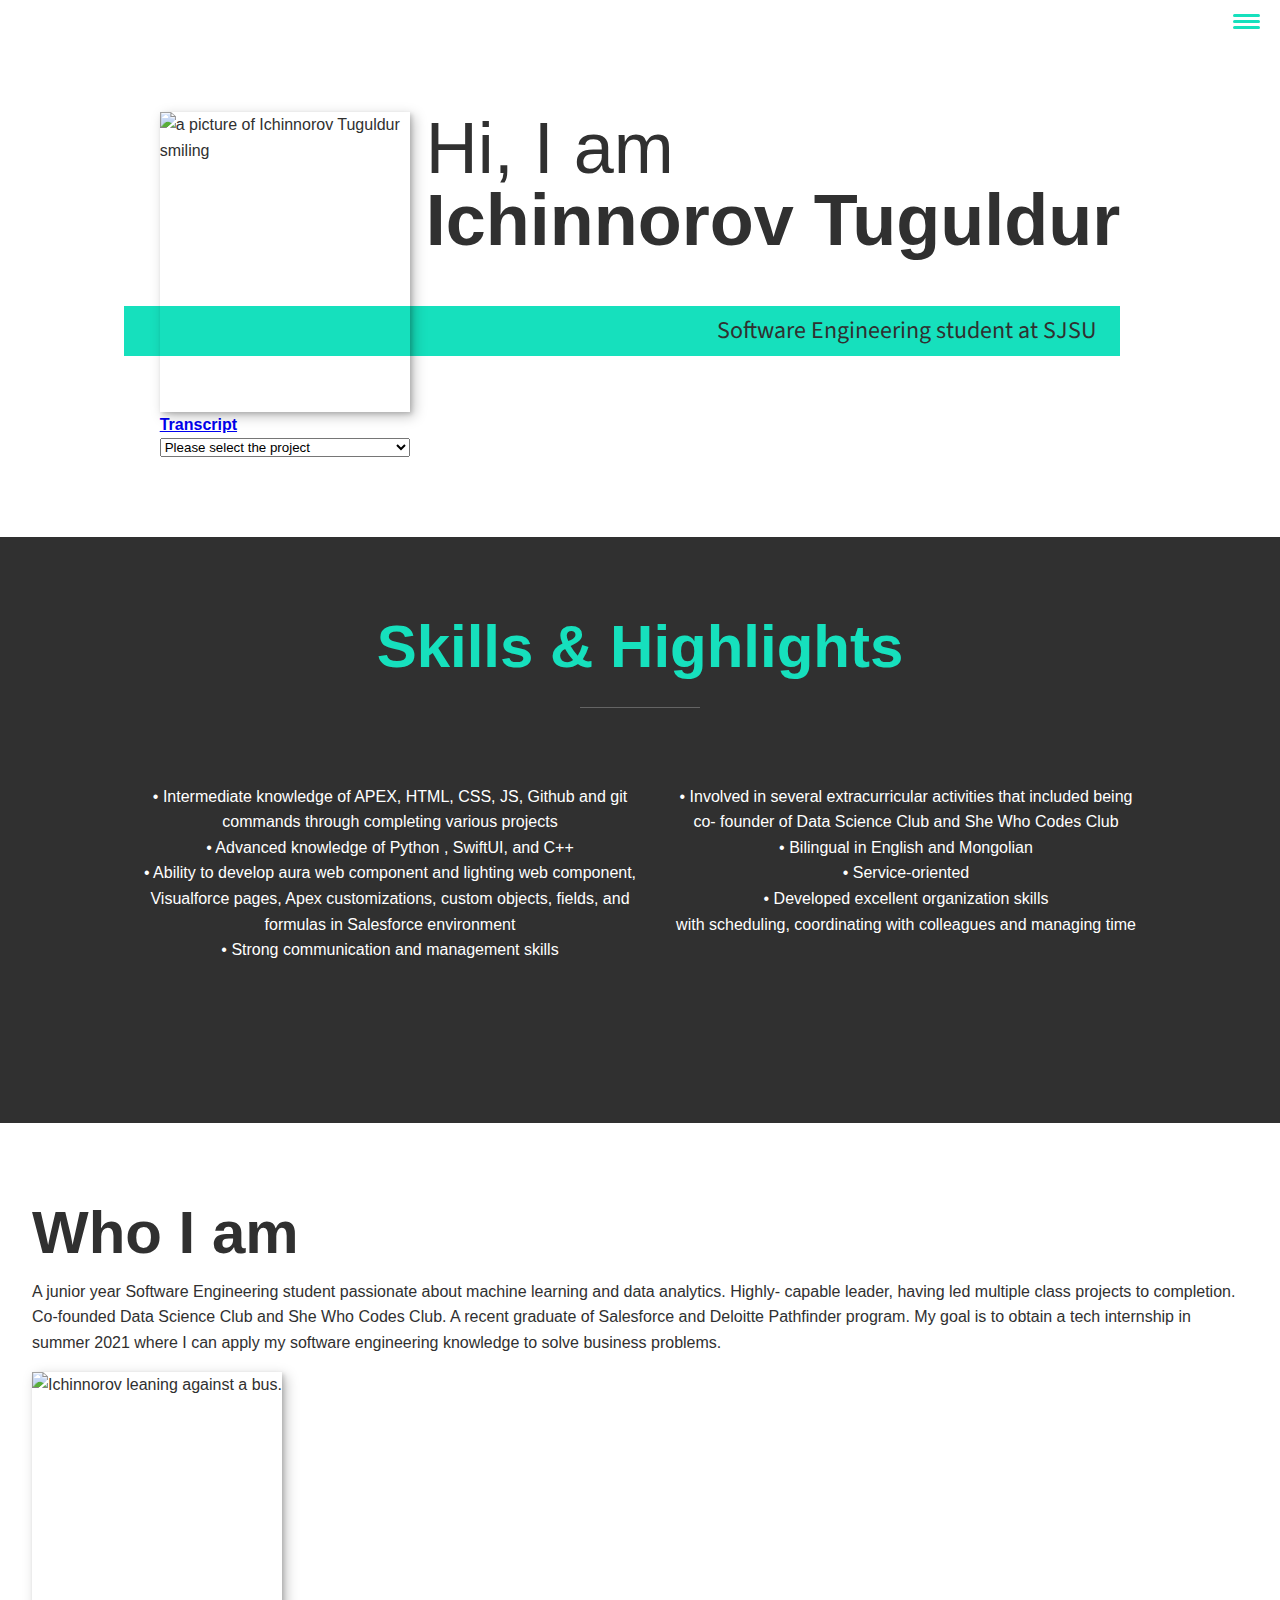
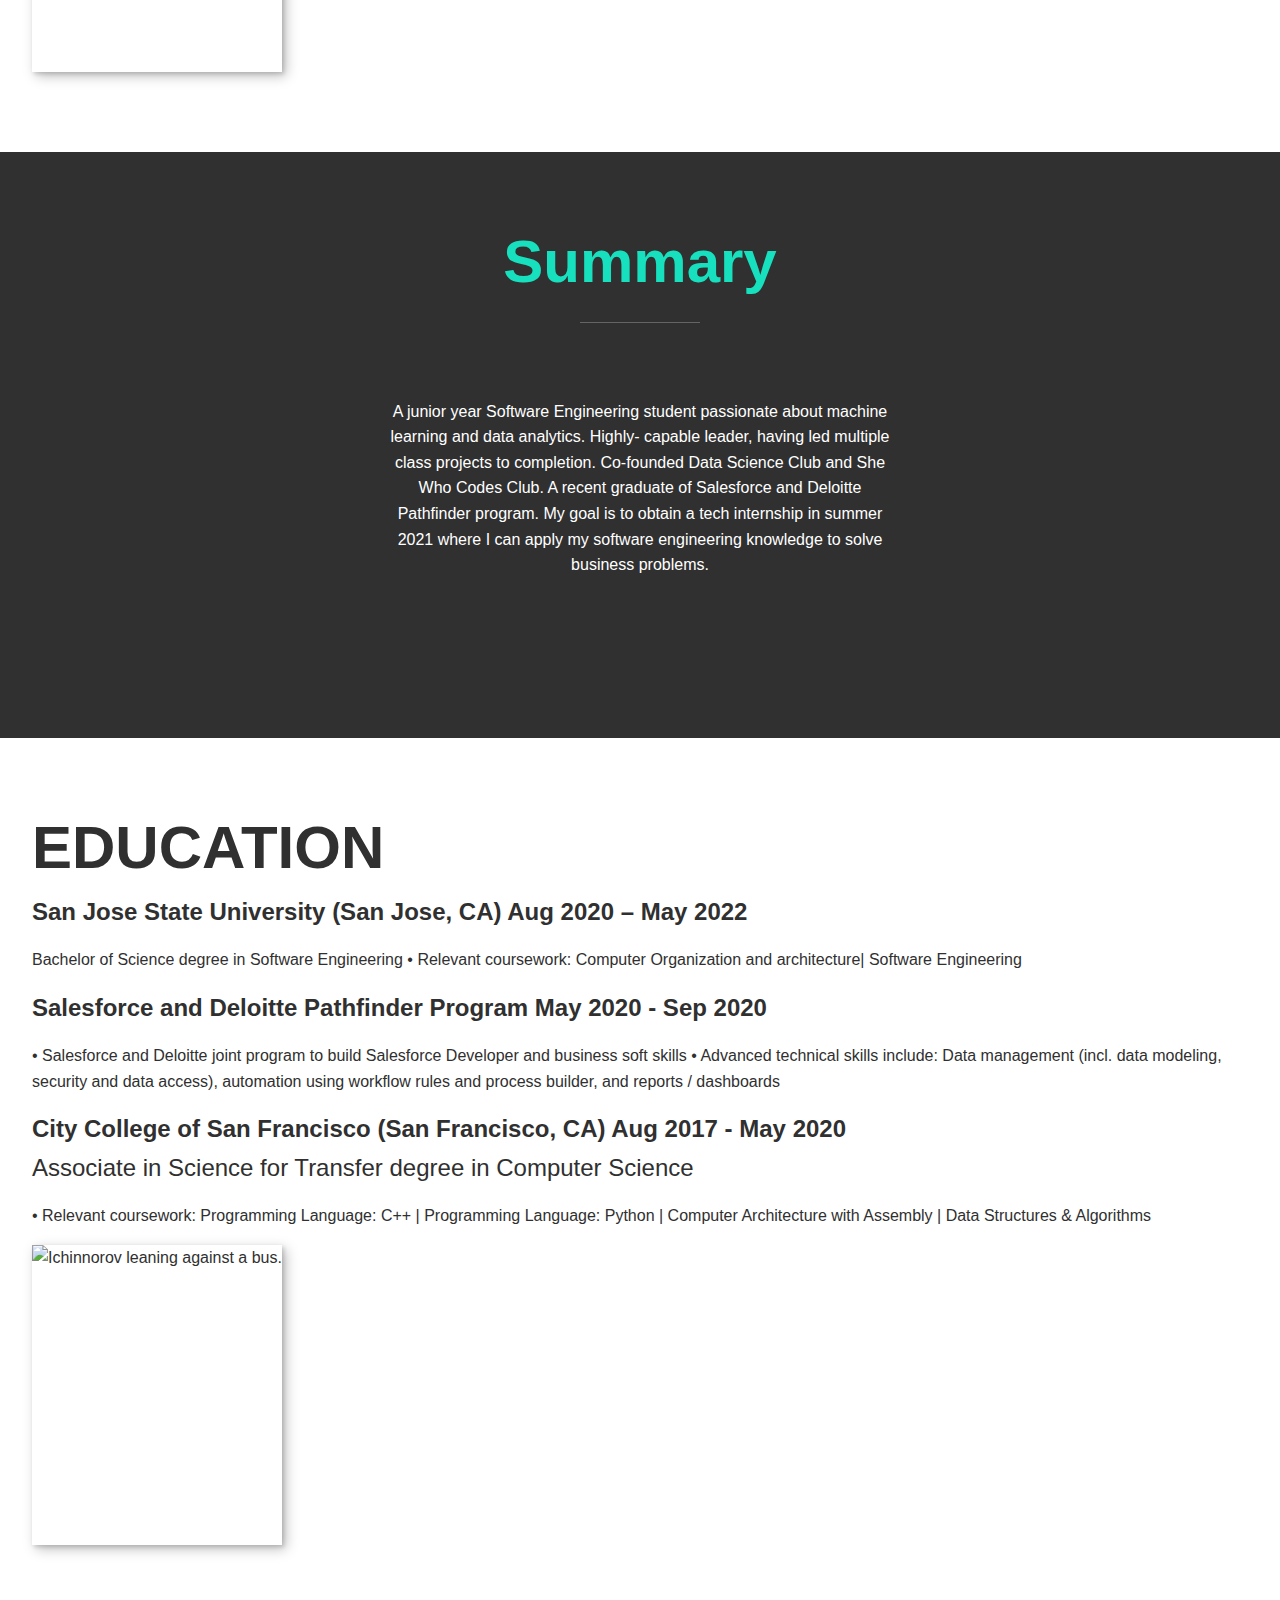
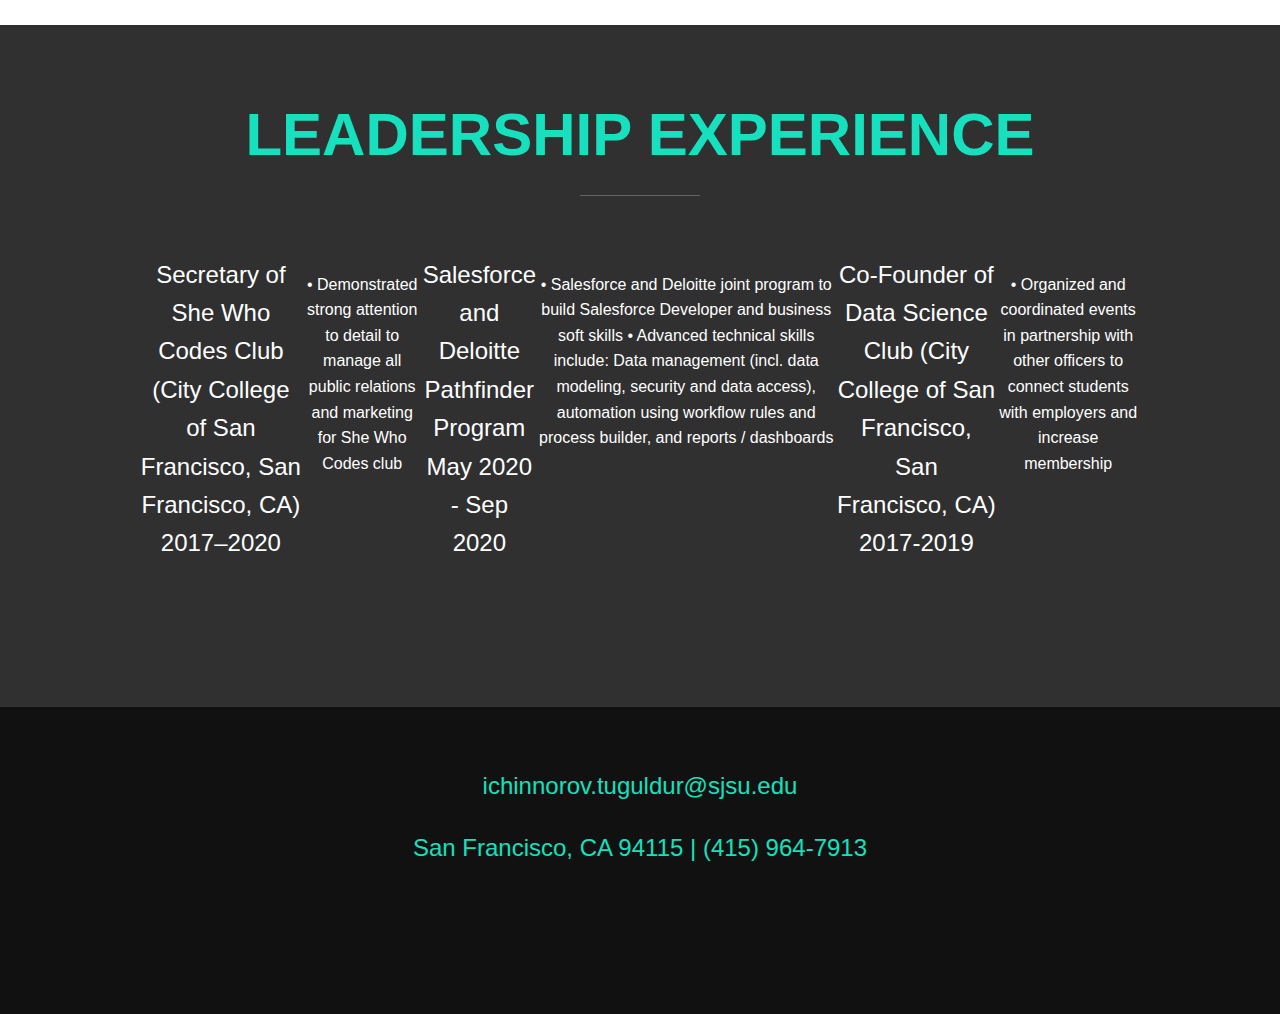
==== index.html @ 27211cdb "Rename Resume.html to index.html" ====
<!DOCTYPE html>
<html lang="en">
  <head>
    <meta charset="UTF-8">
    <meta name="viewport" content="width=device-width, initial-scale=1.0">
    <title>Ichinnorov Portfolio Website</title>
    <link rel="stylesheet"
    href="https://cdnjs.cloudflare.com/ajax/libs/normalize/7.0.0/normalize.min.css">
    <link rel="stylesheet"
    href="https://cdnjs.cloudflare.com/ajax/libs/font-awesome/5.11.2/css/all.css"
    integrity="sha256-46qynGAkLSFpVbEBog43gvNhfrOj+BmwXdxFgVK/Kvc=" crossorigin="anonymous" />

    <!-- Update these with your own fonts -->
    <link href="https://fonts.googleapis.com/css2?family=Source+Sans+Pro:wght@900&family=Space+Mono&display=swap"
        rel="stylesheet">
    <link rel="stylesheet" href="css/style.css"/>

  </head>
  <body>
    <header>
      <div class="logo">
        <!-- <img src="Ichinnorov1.png" alt=""> -->
      </div>
      <button class="nav-toggle" aria-label="toggle navigation">
        <span class="hamburger"> </span>
      </button>
      <nav class="nav">
        <ul class="nav__list">
          <li class="nav__item"><a href="#home" class="nav__link">Home</a></li>
          <li class="nav__item"><a href="#services" class="nav__link">My Services</a></li>
          <li class="nav__item"><a href="#about" class="nav__link">About me</a></li>
          <li class="nav__item"><a href="#work" class="nav__link">My Work</a></li>
        </ul>
      </nav>
    </header>

    <!-- Introduction ----------->
    <section class = "intro" id= "home">
      <h1 class="section__title section__title--intro">
        Hi, I am <strong>Ichinnorov Tuguldur</strong>
      </h1>
      <p class="section__subtitle section__subtitle--intro"> Software Engineering student at SJSU</p>
      <img src="Ichinnorov1.png" width ="250" height="300" alt="a picture of Ichinnorov Tuguldur smiling" class="intro__img">
      <a href="Transcript.html"> <strong>Transcript</strong></a>
      <br>
      <select onchange="la(this.value)">
        <option disabled selected> Please select the project </option>
        <option value = "prj1.html">Project 1</option>
        <option value = "prj2.html">Project 2</option>
      </select>

      <script>
        function la(src){
          window.location=src;
        }
      </script>
    </section>

      <!-- My Services----->
      <section class="my-services" id="services">
            <h2 class="section__title section__title--services">Skills & Highlights</h2>
            <div class="services">

                <div class="service">
                    <p> •	Intermediate knowledge of APEX, HTML, CSS, JS, Github and git commands through completing various projects <br>
                        •	Advanced knowledge of Python , SwiftUI,  and C++ <br>
                        •	Ability to develop aura web component and lighting web component, Visualforce pages, Apex customizations, custom objects,
                          fields, and formulas in Salesforce environment <br>
                        • Strong communication and management skills
                    </p>
                </div> <!-- / service -->

                <div class="service">
                    <p> • Involved in several extracurricular activities that included being co- founder of Data Science Club and She Who Codes Club <br>
                        • Bilingual in English and Mongolian <br>
                        • Service-oriented <br>
                        • Developed excellent organization skills <br>
                        with scheduling, coordinating with colleagues and managing time <br>
                        </p>
                </div> <!-- / service -->
            </div> <!-- / services -->

            <!-- <a href="#work" class = "btn"> My Projects</a> -->
        </section>

        <!--about me ----->
        <section class="about me" id="about">
            <h2 class="section__title section__title--about">Who I am </h2>

            <div class="about-me__body">
              <p>A junior year Software Engineering student passionate about machine learning and data analytics.
                Highly- capable leader, having led multiple class projects to completion.
                Co-founded Data Science Club and She Who Codes Club.
                A recent graduate of Salesforce and Deloitte Pathfinder program.
                My goal is to obtain a tech internship in summer 2021 where I can apply my software engineering knowledge to solve business problems.</p>
            </div>
            <img src="portfolio-01.jpg" width ="250" height="300" alt="Ichinnorov leaning against a bus." class="about-me__img">
        </section>
        <!-- Summary----->
        <section class="my-services" id="services">
              <h2 class="section__title section__title--services">Summary</h2>
              <div class="services">
                  <div class="service">
                      <!-- <h3>E-Commerce</h3> -->
                      <p> A junior year Software Engineering student passionate about machine learning and data analytics.
                        Highly- capable leader, having led multiple class projects to completion.
                        Co-founded Data Science Club and She Who Codes Club. A recent graduate of Salesforce and Deloitte Pathfinder program.
                        My goal is to obtain a tech internship in summer 2021 where I can apply my software engineering knowledge to solve business problems.</p>
                  </div> <!-- / service -->
              </div> <!-- / services -->

              <!-- <a href="#work" class = "btn"> My Work</a> -->
          </section>
          <!--EDUCATION ----->
          <section class="about me" id="about">
              <h2 class="section__title section__title--about">EDUCATION</h2>

              <div class="about-me__body">
                <p class="section__subtitle section__subtitle--About"> <strong>San Jose State University (San Jose, CA)  Aug 2020 – May 2022 </strong> </p>
                 <p>
                    Bachelor of Science degree in Software Engineering
                    •	Relevant coursework: Computer Organization and architecture| Software Engineering
                </p>
                <p class="section__subtitle section__subtitle--About"> <strong> Salesforce and Deloitte Pathfinder Program   May 2020 - Sep 2020 </strong> </p>

                <p>
                    • Salesforce and Deloitte joint program to build Salesforce Developer and business soft skills
                    •	Advanced technical skills include: Data management (incl. data modeling, security and data access), automation using workflow rules and process builder, and reports / dashboards
                </p>
                <p class="section__subtitle section__subtitle--About"> <strong> City College of San Francisco (San Francisco, CA)      Aug 2017 - May 2020 </strong> <br>
                Associate in Science for Transfer degree in Computer Science<br>
               </p>
                <p> •	Relevant coursework: Programming Language: C++ | Programming Language: Python | Computer Architecture with Assembly | Data Structures & Algorithms</p>
              </div>
              <img src="portfolio-01.jpg" width ="250" height="300" alt="Ichinnorov leaning against a bus." class="about-me__img">

          </section>

          <!-- Leadership Experience----->
          <!-- <section class="about me" id="about">
              <h2 class="section__title section__title--about">LEADERSHIP EXPERIENCE</h2>

              <div class="about-me__body">
                <p class="section__subtitle section__subtitle--About"> Secretary of She Who Codes Club (City College of San Francisco, San Francisco, CA)    2017–2020</p>
                 <p>
                    •	Demonstrated strong attention to detail to manage all public relations and marketing for She Who Codes club
                </p>
                <p class="section__subtitle section__subtitle--About"> Salesforce and Deloitte Pathfinder Program                                             May 2020 - Sep 2020 </p>

                <p>
                    • Salesforce and Deloitte joint program to build Salesforce Developer and business soft skills
                    •	Advanced technical skills include: Data management (incl. data modeling, security and data access), automation using workflow rules and process builder, and reports / dashboards
                </p>
                <p class="section__subtitle section__subtitle--About">  Co-Founder of Data Science Club (City College of San Francisco, San Francisco, CA)     2017-2019</p>

               </p>
                <p> •	Organized and coordinated events in partnership with other officers to connect students with employers and increase membership </p>
              </div>
              <img src="portfolio-01.jpg" width ="250" height="300" alt="Ichinnorov leaning against a bus." class="about-me__img">

          </section> -->
          <!-- Summary----->
          <section class="my-services" id="services">
                <h2 class="section__title section__title--services">LEADERSHIP EXPERIENCE</h2>
                <div class="services">
                    <p class="section__subtitle section__subtitle--About"> Secretary of She Who Codes Club (City College of San Francisco, San Francisco, CA)    2017–2020</p>
                     <p>
                        •	Demonstrated strong attention to detail to manage all public relations and marketing for She Who Codes club
                    </p>
                    <p class="section__subtitle section__subtitle--About"> Salesforce and Deloitte Pathfinder Program                                             May 2020 - Sep 2020 </p>

                    <p>
                        • Salesforce and Deloitte joint program to build Salesforce Developer and business soft skills
                        •	Advanced technical skills include: Data management (incl. data modeling, security and data access), automation using workflow rules and process builder, and reports / dashboards
                    </p>
                    <p class="section__subtitle section__subtitle--About">  Co-Founder of Data Science Club (City College of San Francisco, San Francisco, CA)     2017-2019</p>

                   </p>
                    <p> •	Organized and coordinated events in partnership with other officers to connect students with employers and increase membership </p>
                </div> <!-- / services -->

                <!-- <a href="#work" class = "btn"> My Work</a> -->
            </section>
      <!--footer----->
      <footer class="footer">

        <a href="mailto: ichinnorov.tuguldur@sjsu.edu class="footer__link">ichinnorov.tuguldur@sjsu.edu</a> <br>
        <p>San Francisco, CA 94115 | (415) 964-7913  </p>
        <ul class="social-list">
          <li class="social-list__item"> <a class="social-list__link" href="https://www.linkedin.com/in/ichinnorov-tuguldur/">
              <i class="fab fa-linkedin"></i>
            </a>
          </li>
          <li class="social-list__item"> <a class="social-list__link" href="https://github.com/IchinnorovTuguldur">
              <i class="fab fa-github"></i>
            </a>
          </li>
        </ul>
      </footer>

      <script src-"js/index.js"></script>

  </body>
</html>
---- css/style.css ----
*,
*::before,
*::after {
    box-sizing: border-box;
}

/* Custom Properties, update these for your own design */

:root {
    --ff-primary: 'Quicksand', sans-serif;
    --ff-secondary: 'Source Sans Pro', sans-serif;

    --fw-reg: 300;
    --fw-bold: 900;

    --clr-light: #fff;
    --clr-dark: #303030;
    --clr-accent: #16e0bd;

    --fs-h1: 3rem;
    --fs-h2: 2.25rem;
    --fs-h3: 1.25rem;
    --fs-body: 1rem;

    --bs: 0.25em 0.25em 0.75em rgba(0,0,0,.25),
          0.125em 0.125em 0.25em rgba(0,0,0,.15);
}

@media (min-width: 800px) {
    :root {
        --fs-h1: 4.5rem;
        --fs-h2: 3.75rem;
        --fs-h3: 1.5rem;
        --fs-body: 1.125rem;
    }
}

/* General styles */

html{
    scroll-behavior:smooth;
}

body {
    background: var(--clr-light);
    color: var(--clr-dark);
    margin: 0;
    font-family: var(--ff-primary);
    font-size: var(--fs-reg);
    line-height: 1.6;
}

section {
    padding: 5em 2em;
}

img {
    display: block;
    max-width: 100%;
}

strong { font-weight: var(--fw-bold) }

:focus {
    outline: 3px solid var(--clr-accent);
    outline-offset: 3px;
}

/* Buttons */

.btn {
    display: inline-block;
    padding: .5em 2.5em;
    background: var(--clr-accent);
    color: var(--clr-dark);
    text-decoration: none;
    cursor: pointer;
    font-size: .8rem;
    text-transform: uppercase;
    letter-spacing: 2px;
    font-weight: var(--fw-bold);
    transition: transform 200ms ease-in-out;
}

.btn:hover {
    transform: scale(1.1);
}

/* Typography */

h1,
h2,
h3 {
    line-height: 1;
    margin: 0;
}

h1 { font-size: var(--fs-h1) }
h2 { font-size: var(--fs-h2) }
h3 { font-size: var(--fs-h3) }


.section__title {
    margin-bottom: .25em;
}

.section__title--intro {
    font-weight: var(--fw-body);
}

.section__title--intro strong {
    display: block;
}

.section__subtitle {
    margin: 0;
    font-size: var(--fs-h3);
}

.section__subtitle--intro,
.section__subtitle--about {
    background: var(--clr-accent);
    padding: .25em 1em;
    font-family: var(--ff-secondary);
    margin-bottom: 1em;
}

.section__subtitle--work {
    color: var(--clr-accent);
    font-weight: var(--fw-bold);
    margin-bottom: 2em;
}

/* header */

header {
    display: flex;
    justify-content: space-between;
    padding: 1em;
}

.logo {
    max-width: 100px;
}

.nav {
    position: fixed;
    background: var(--clr-dark);
    color: var(--clr-light);
    top: 0;
    bottom: 0;
    left: 0;
    right: 0;
    z-index: 100;

    transform: translateX(100%);
    transition: transform 250ms cubic-bezier(.5, 0, .5, 1);
}

.nav__list {
    list-style: none;
    display: flex;
    height: 100%;
    flex-direction: column;
    justify-content: space-evenly;
    align-items: center;
    margin: 0;
    padding: 0;
}

.nav__link {
    color: inherit;
    font-weight: var(--fw-bold);
    font-size: var(--fs-h2);
    text-decoration: none;
}

.nav__link:hover {
    color: var(--clr-accent);
}

.nav-toggle {
    padding: .5em;
    background: transparent;
    border: 0;
    cursor: pointer;
    position: absolute;
    right: 1em;
    top: 1em;
    z-index: 1000;
}

.nav-open .nav {
    transform: translateX(0);
}

.nav-open .nav-toggle {
    position: fixed;
}

.nav-open .hamburger {
    transform: rotate(.625turn);
}

.nav-open .hamburger::before {
    transform: rotate(90deg) translateX(-6px);
}

.nav-open .hamburger::after {
    opacity: 0;
}

.hamburger {
    display: block;
    position: relative;
}

.hamburger,
.hamburger::before,
.hamburger::after {
    background: var(--clr-accent);
    width: 2em;
    height: 3px;
    border-radius: 1em;
    transition: transform 250ms ease-in-out;
}


.hamburger::before,
.hamburger::after {
    content: '';
    position: absolute;
    left: 0;
    right: 0;
}

.hamburger::before { top: 6px; }
.hamburger::after { bottom: 6px; }


/*  Intro section  */

.intro {
    position: relative;
}

.intro__img {
    box-shadow: var(--bs);
}

.section__subtitle--intro {
    display: inline-block;
}

@media (min-width: 600px) {
    .intro {
        display: grid;
        width: min-content;
        margin: 0 auto;
        grid-column-gap: 1em;
        grid-template-areas:
            "img title"
            "img subtitle";
        grid-template-columns: min-content max-content;
    }

    .intro__img {
        grid-area: img;
        min-width: 250px;
        position: relative;
        z-index: 2;
    }

    .section__subtitle--intro {
        align-self: start;
        grid-column: -1 / 1;
        grid-row: 2;
        text-align: right;
        position: relative;
        left: -1.5em;
        width: calc(100% + 1.5em);
    }
}



/*  My services section  */

.my-services {
    background-color: var(--clr-dark);
    background-image: url(../img/services-bg.jpg);
    background-size: cover;
    /* background-blend-mode: multiply; */
    color: var(--clr-light);
    text-align: center;
}

.section__title--services {
    color: var(--clr-accent);
    position: relative;
}

.section__title--services::after {
    content: '';
    display: block;
    width: 2em;
    height: 1px;
    margin: 0.5em auto 1em;
    background: var(--clr-light);
    opacity: 0.25;
}

.services {
    margin-bottom: 4em;
}

.service {
    max-width: 500px;
    margin: 0 auto;
}

@media (min-width: 800px) {
    .services {
        display: flex;
        max-width: 1000px;
        margin-left: auto;
        margin-right: auto;
    }

    .service + .service {
        margin-left: 2em;
    }
}


.about-me {
    max-width: 1000px;
    margin: 0 auto;
}

.about-me__img {
    box-shadow: var(--bs);
}

@media (min-width: 600px) {
    .about-me {
        display: grid;
        grid-template-columns: 1fr 200px;
        grid-template-areas:
            "title img"
            "subtitle img"
            "text img";
        grid-column-gap: 2em;
    }

    .section__title--about {
        grid-area: title;
    }

    .section__subtitle--about {
        grid-column: 1 / -1;
        grid-row: 2;
        position: relative;
        left: -1em;
        width: calc(100% + 2em);
        padding-left: 1em;
        padding-right: calc(200px + 4em);
    }

    .about-me__img {
        grid-area: img;
        position: relative;
        z-index: 2;
    }
}

/* My Work */

.my-work {
    background-color: var(--clr-dark);
    color: var(--clr-light);
    text-align: center;
}

.portfolio {
    display: grid;
    grid-template-columns: repeat(auto-fit, minmax(300px, 1fr));
}

.portfolio__item {
    background: var(--clr-accent);
    overflow: hidden;
}

.portfolio__img {
    transition:
        transform 750ms cubic-bezier(.5, 0, .5, 1),
        opacity 250ms linear;
}

.portfolio__item:focus {
    position: relative;
    z-index: 2;
}

.portfolio__img:hover,
.portfolio__item:focus .portfolio__img {
    transform: scale(1.2);
    opacity: .5;
}


/* footer */

.footer {
    background: #111;
    color: var(--clr-accent);
    text-align: center;
    padding: 2.5em 0;
    font-size: var(--fs-h3);

}

.footer a {
    color: inherit;
    text-decoration: none;
}

.footer__link {
    font-weight: var(--fw-bold);
}

.footer__link:hover,
.social-list__link:hover {
    opacity: .7;
}

.footer__link:hover {
    text-decoration: underline;
}

.social-list {
    list-style: none;
    display: flex;
    justify-content: center;
    margin: 2em 0 0;
    padding: 0;
}

.social-list__item {
    margin: 0 .5em;
}

.social-list__link {
    padding: .5em;
}

/* Individual portfolio item styles */

.portfolio-item-individual {
    padding: 0 2em 2em;
    max-width: 1000px;
    margin: 0 auto;
}
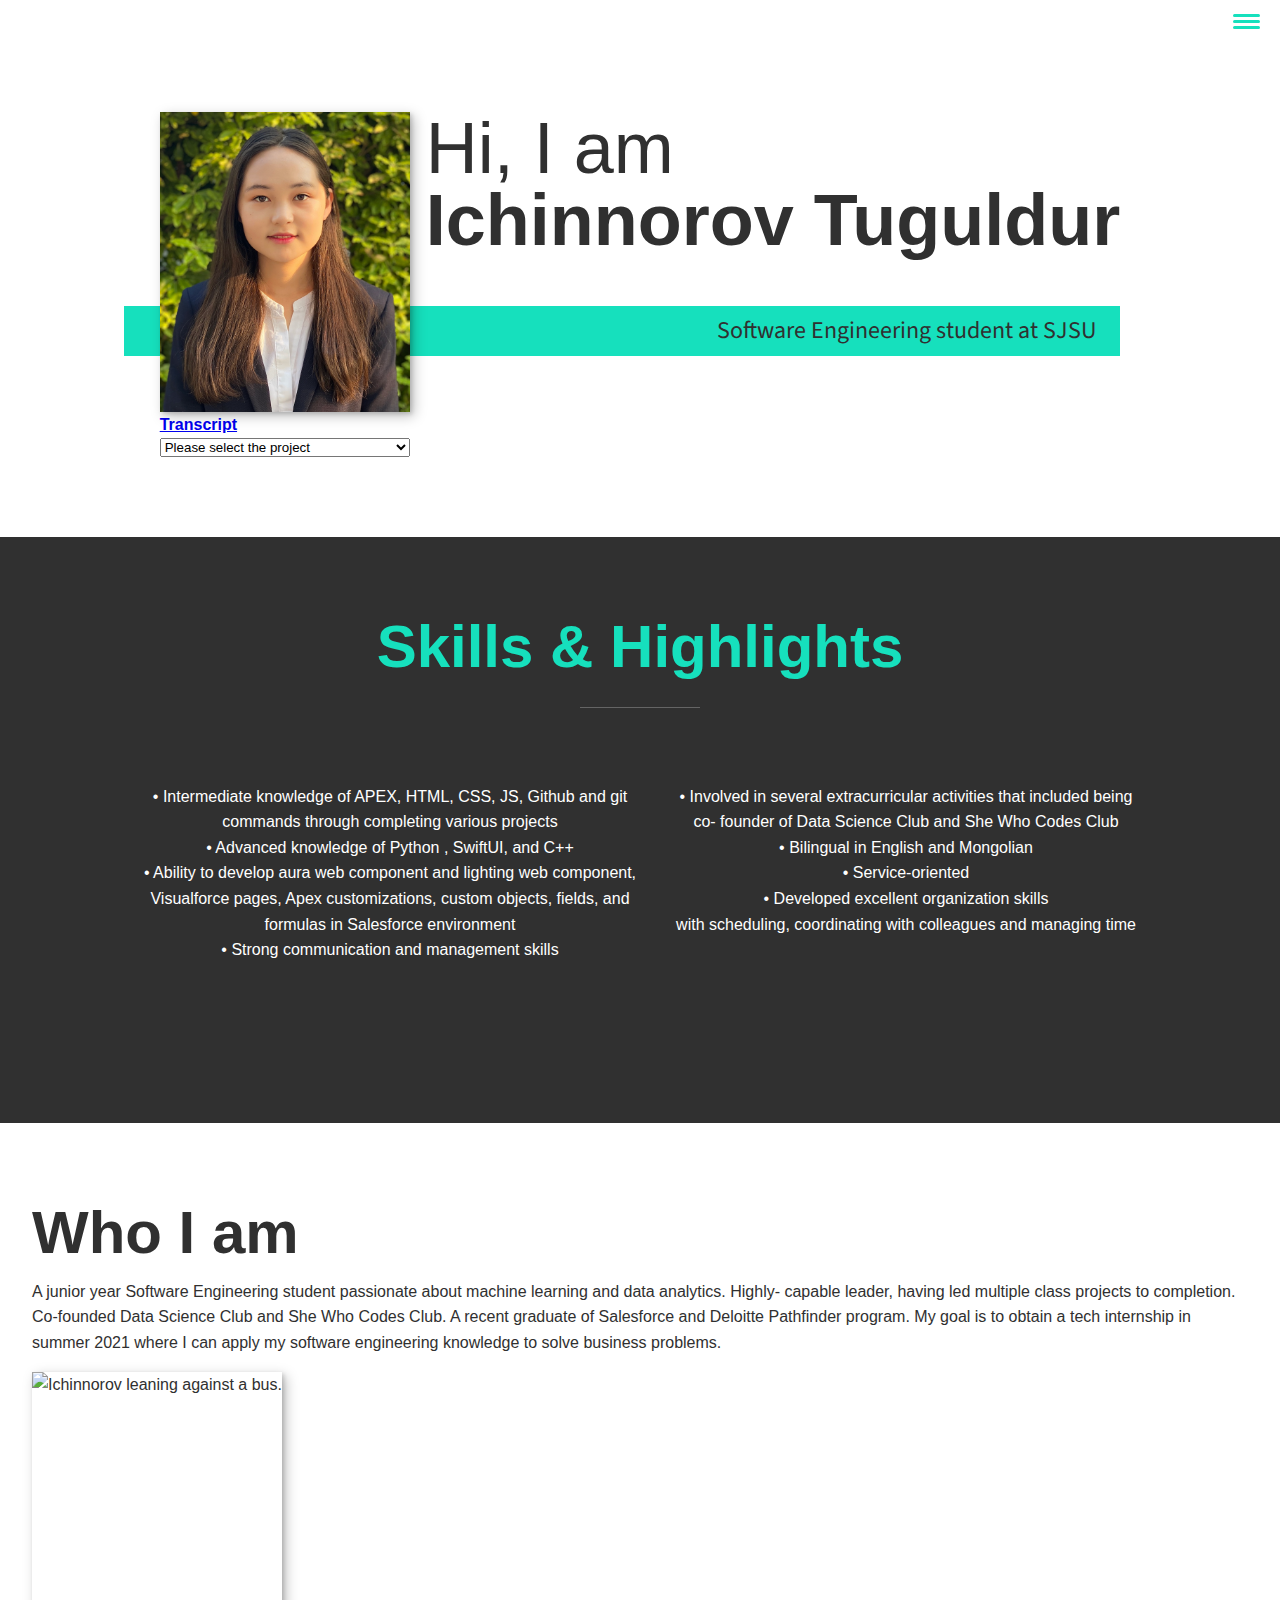
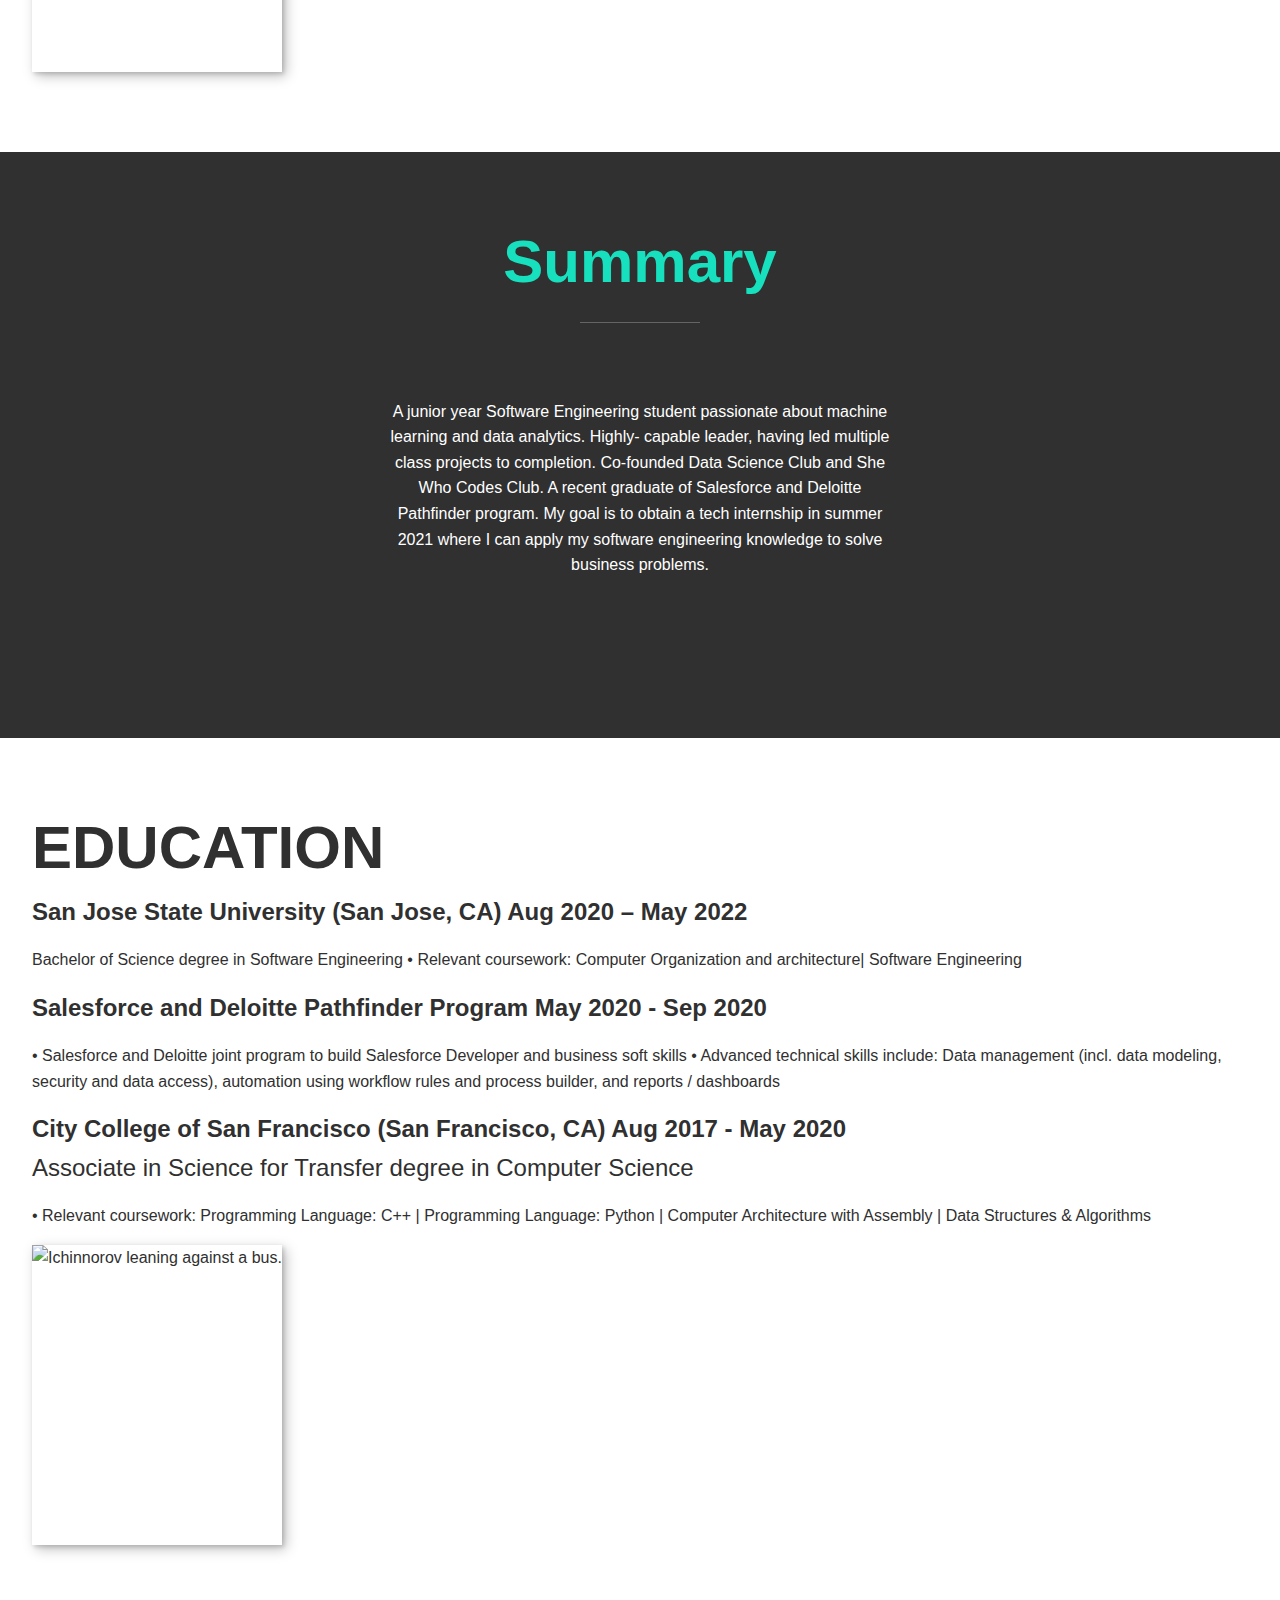
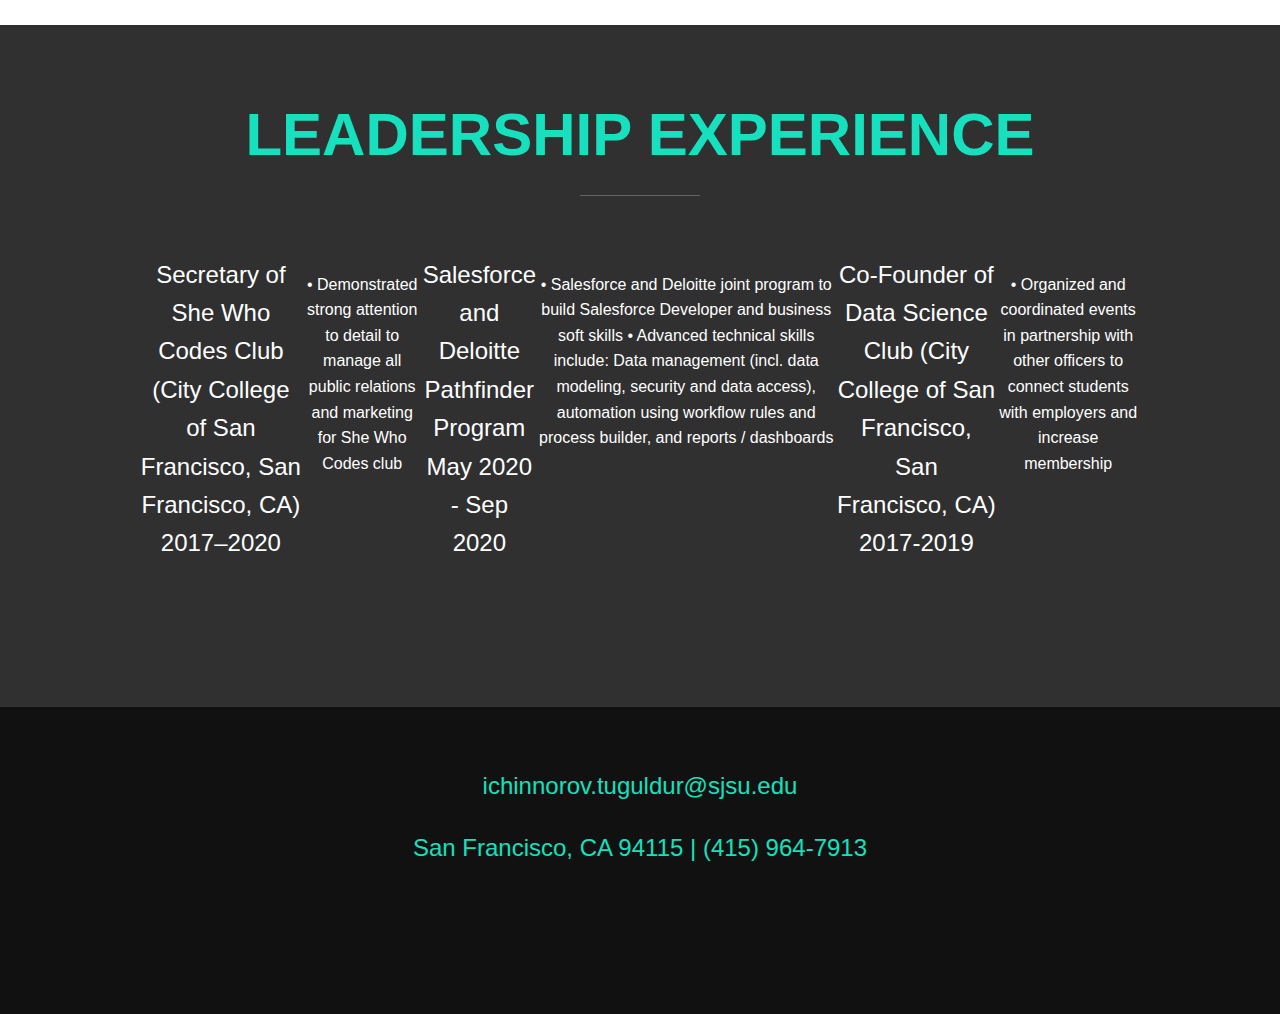
==== commit 43dd0d6a: "Update index.html" ====
--- a/index.html
+++ b/index.html
@@ -40,7 +40,7 @@
         Hi, I am <strong>Ichinnorov Tuguldur</strong>
       </h1>
       <p class="section__subtitle section__subtitle--intro"> Software Engineering student at SJSU</p>
-      <img src="Ichinnorov1.png" width ="250" height="300" alt="a picture of Ichinnorov Tuguldur smiling" class="intro__img">
+      <img src="JPEG/Ichinnorov1.png" width ="250" height="300" alt="a picture of Ichinnorov Tuguldur smiling" class="intro__img">
       <a href="Transcript.html"> <strong>Transcript</strong></a>
       <br>
       <select onchange="la(this.value)">
